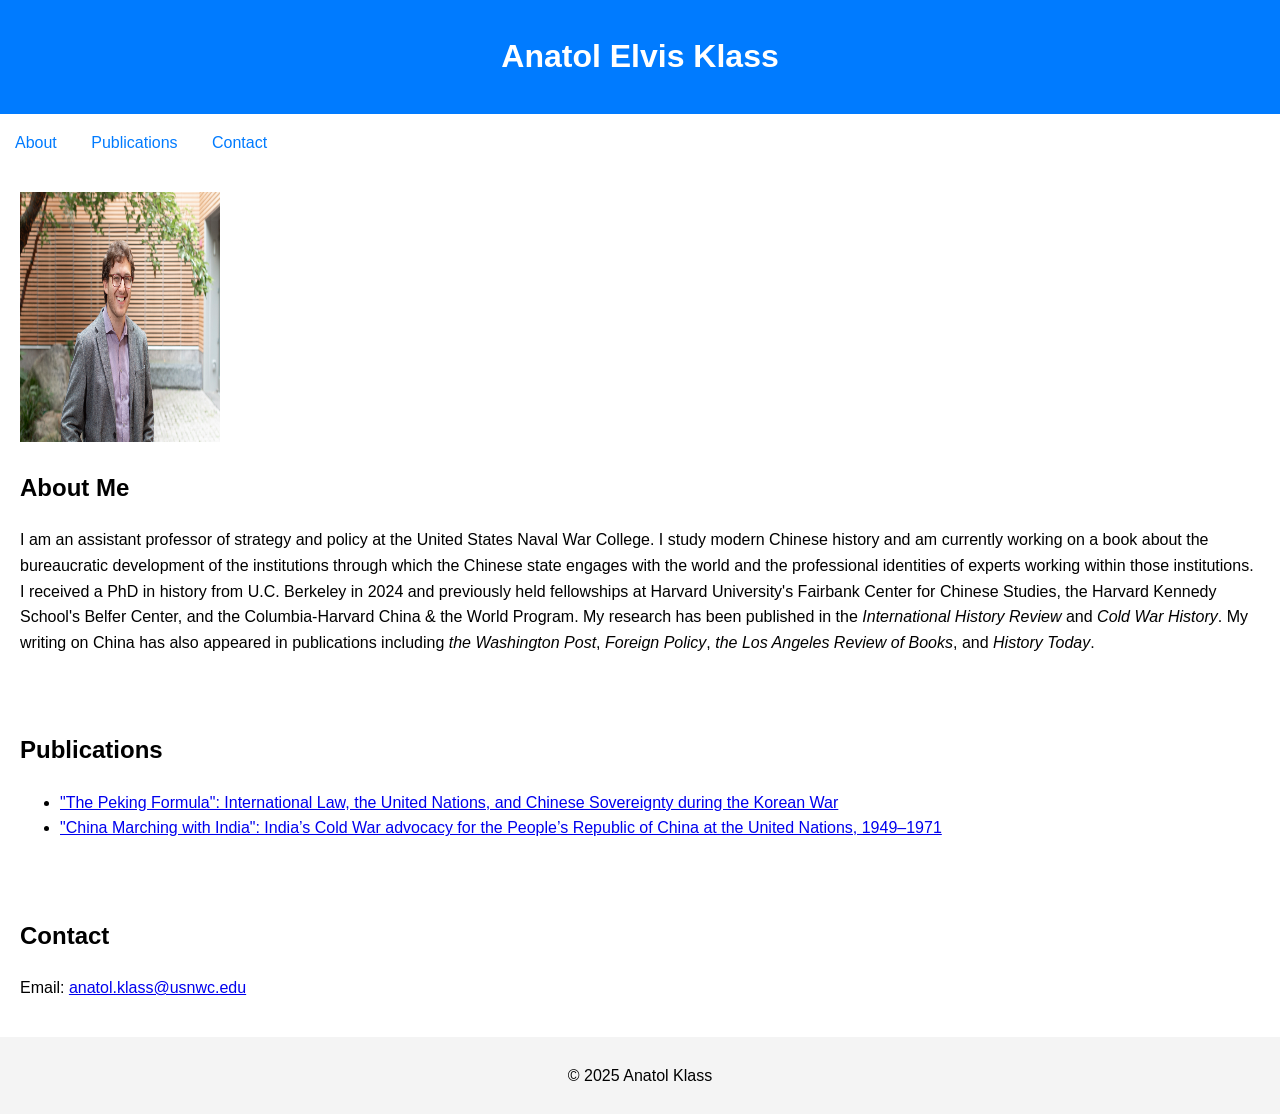
==== index.html @ d37aa777 "Update index.html" ====
<!DOCTYPE html>
<html lang="en">
<head>
    <meta charset="UTF-8">
    <meta name="viewport" content="width=device-width, initial-scale=1.0">
    <title>Anatol Elvis Klass</title>
    <link rel="stylesheet" href="styles.css">
</head>
<body>
    <header>
        <h1>Anatol Elvis Klass</h1>
        <p></p>
    </header>
    <nav>
        <ul>
            <li><a href="#about">About</a></li>
            <li><a href="#publications">Publications</a></li>
            <li><a href="#contact">Contact</a></li>
        </ul>
    </nav>
    <section id="about">
        <img src="KlassHeadshot.jpg" alt="About Me" style="width:200px; height:250px;">
        <h2>About Me</h2>
        <p>I am an assistant professor of strategy and policy at the United States Naval War College. I study modern Chinese history and am currently working on a book about the bureaucratic development of the institutions through which the Chinese state engages with the world and the professional identities of experts working within those institutions. I received a PhD in history from U.C. Berkeley in 2024 and previously held fellowships at Harvard University's Fairbank Center for Chinese Studies, the Harvard Kennedy School's Belfer Center, and the Columbia-Harvard China & the World Program. My research has been published in the <em>International History Review</em> and <em>Cold War History</em>. My writing on China has also appeared in publications including <em>the Washington Post</em>, <em>Foreign Policy</em>, <em>the Los Angeles Review of Books</em>, and <em>History Today</em>.</p>
    </section>
    <section id="publications">
        <h2>Publications</h2>
        <ul>
            <li><a href="https://www.tandfonline.com/doi/abs/10.1080/07075332.2020.1871054?tab=permissions&scroll=top">"The Peking Formula": International Law, the United Nations, and Chinese Sovereignty during the Korean War</a></li>
            <li><a href="https://www.tandfonline.com/doi/abs/10.1080/14682745.2023.2217763?journalCode=fcwh20">"China Marching with India": India’s Cold War advocacy for the People’s Republic of China at the United Nations, 1949–1971</a></li>
        </ul>
    </section>
    <section id="contact">
        <h2>Contact</h2>
        <p>Email: <a href="mailto:anatol.klass@usnwc.edu">anatol.klass@usnwc.edu</a></p>
    </section>
    <footer>
        <p>&copy; 2025 Anatol Klass</p>
    </footer>
</body>
</html>
---- styles.css ----
body {
    font-family: Arial, sans-serif;
    line-height: 1.6;
    margin: 0;
    padding: 0;
}

header {
    background: #007bff;
    color: white;
    padding: 10px 0;
    text-align: center;
}

nav ul {
    list-style: none;
    padding: 0;
}

nav ul li {
    display: inline;
    margin: 0 15px;
}

nav ul li a {
    color: #007bff;
    text-decoration: none;
}

section {
    padding: 20px;
}

footer {
    text-align: center;
    padding: 10px 0;
    background: #f4f4f4;
}
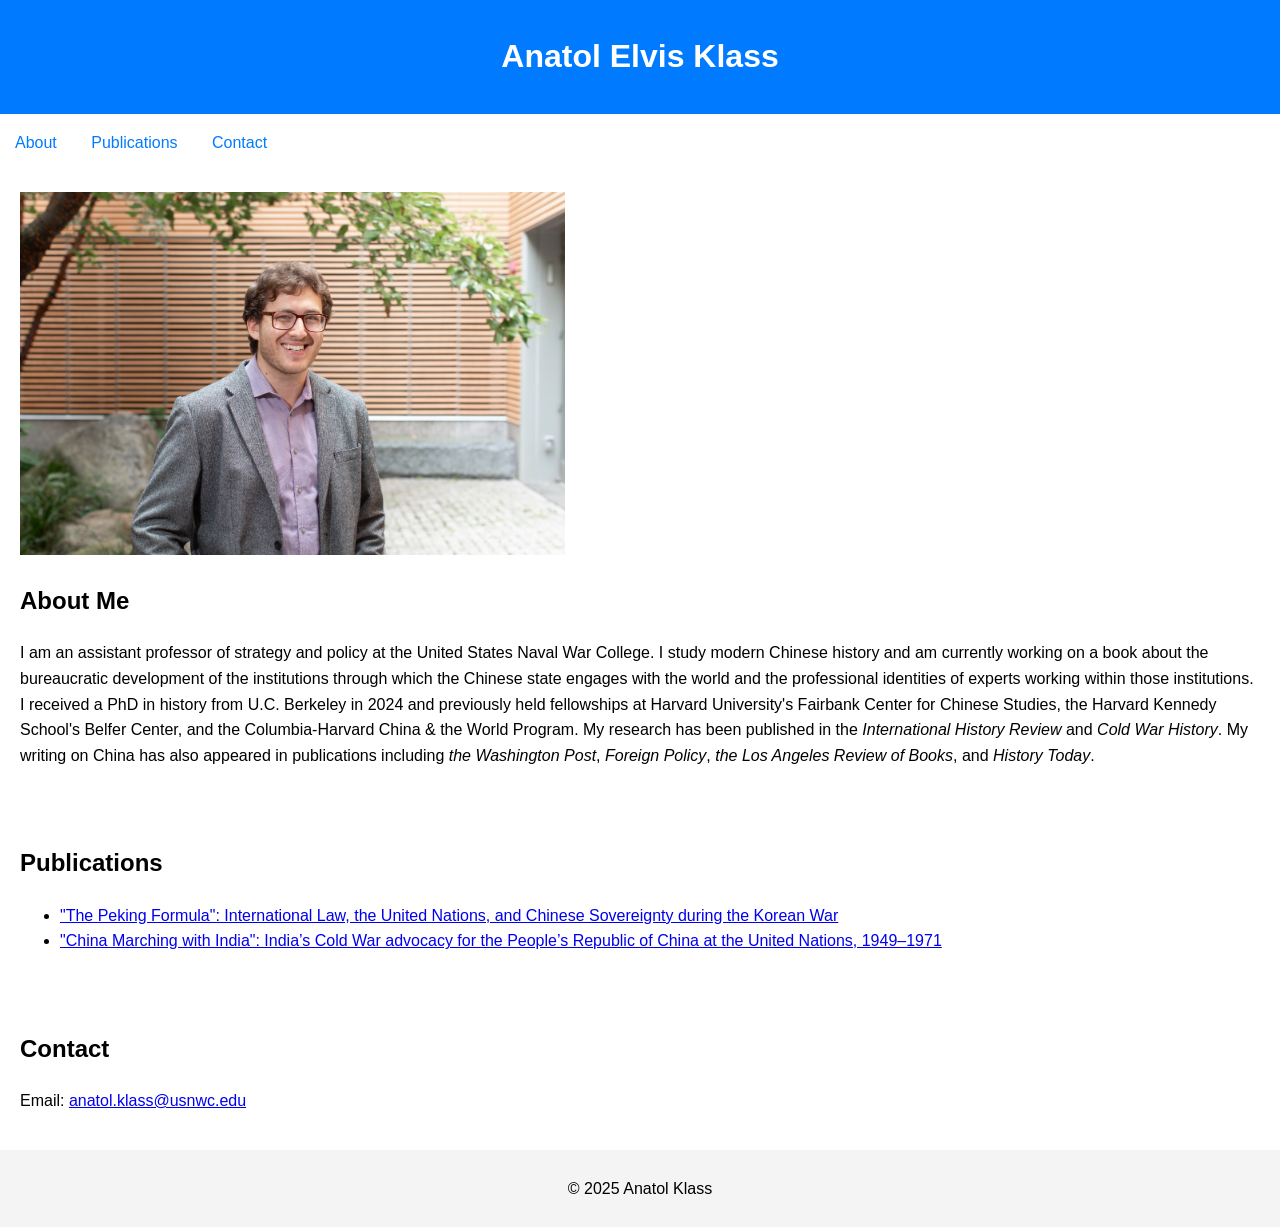
==== commit fef9df2f: "Update index.html" ====
--- a/index.html
+++ b/index.html
@@ -19,7 +19,7 @@
         </ul>
     </nav>
     <section id="about">
-        <img src="KlassHeadshot.jpg" alt="About Me" style="width:200px; height:250px;">
+        <img src="KlassHeadshot.jpg" alt="About Me" style="width:545px; height:363px;">
         <h2>About Me</h2>
         <p>I am an assistant professor of strategy and policy at the United States Naval War College. I study modern Chinese history and am currently working on a book about the bureaucratic development of the institutions through which the Chinese state engages with the world and the professional identities of experts working within those institutions. I received a PhD in history from U.C. Berkeley in 2024 and previously held fellowships at Harvard University's Fairbank Center for Chinese Studies, the Harvard Kennedy School's Belfer Center, and the Columbia-Harvard China & the World Program. My research has been published in the <em>International History Review</em> and <em>Cold War History</em>. My writing on China has also appeared in publications including <em>the Washington Post</em>, <em>Foreign Policy</em>, <em>the Los Angeles Review of Books</em>, and <em>History Today</em>.</p>
     </section>
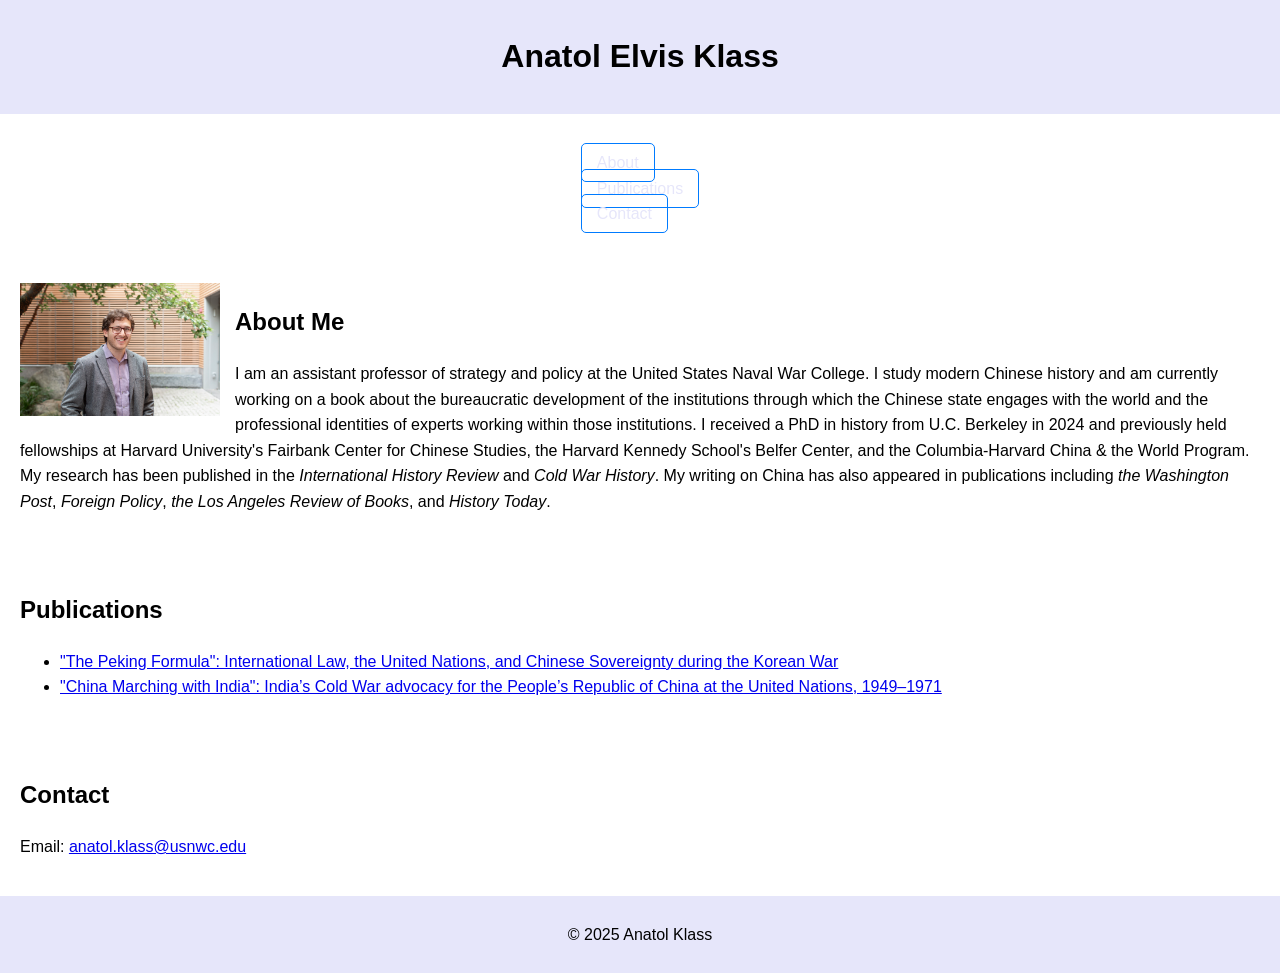
==== commit 37041088: "Update index.html" ====
--- a/index.html
+++ b/index.html
@@ -5,6 +5,15 @@
     <meta name="viewport" content="width=device-width, initial-scale=1.0">
     <title>Anatol Elvis Klass</title>
     <link rel="stylesheet" href="styles.css">
+    <style>
+        /* Add this CSS to your styles.css file or within a <style> tag in the <head> */
+        .headshot {
+            float: left; /* Float the image to the left */
+            margin-right: 15px; /* Add some space between the image and the text */
+            width: 200px; /* Adjust the width as needed */
+            height: auto; /* Maintain aspect ratio */
+        }
+    </style>
 </head>
 <body>
     <header>
@@ -19,7 +28,7 @@
         </ul>
     </nav>
     <section id="about">
-        <img src="KlassHeadshot.jpg" alt="About Me" style="width:545px; height:363px;">
+        <img src="KlassHeadshot.jpg" alt="About Me" class="headshot">
         <h2>About Me</h2>
         <p>I am an assistant professor of strategy and policy at the United States Naval War College. I study modern Chinese history and am currently working on a book about the bureaucratic development of the institutions through which the Chinese state engages with the world and the professional identities of experts working within those institutions. I received a PhD in history from U.C. Berkeley in 2024 and previously held fellowships at Harvard University's Fairbank Center for Chinese Studies, the Harvard Kennedy School's Belfer Center, and the Columbia-Harvard China & the World Program. My research has been published in the <em>International History Review</em> and <em>Cold War History</em>. My writing on China has also appeared in publications including <em>the Washington Post</em>, <em>Foreign Policy</em>, <em>the Los Angeles Review of Books</em>, and <em>History Today</em>.</p>
     </section>
--- a/styles.css
+++ b/styles.css
@@ -6,10 +6,16 @@
 }
 
 header {
-    background: #007bff;
-    color: white;
+    background: #E6E6FA;
+    color: black;
     padding: 10px 0;
     text-align: center;
+}
+
+nav {
+    display: flex;
+    justify-content: center; /* Center the navigation items */
+    margin: 20px 0; /* Add some margin for spacing */
 }
 
 nav ul {
@@ -18,13 +24,21 @@
 }
 
 nav ul li {
-    display: inline;
-    margin: 0 15px;
+    margin: 0 15px; /* Space between the buttons */
 }
 
 nav ul li a {
-    color: #007bff;
+    color: #E6E6FA;
     text-decoration: none;
+    padding: 10px 15px; /* Add padding for a button-like appearance */
+    border: 1px solid #007bff; /* Optional: Add a border */
+    border-radius: 5px; /* Optional: Rounded corners */
+    transition: background-color 0.3s; /* Optional: Smooth transition */
+}
+
+nav ul li a:hover {
+    background-color: #E6E6FA; /* Change background on hover */
+    color: black; /* Change text color on hover */
 }
 
 section {
@@ -34,5 +48,5 @@
 footer {
     text-align: center;
     padding: 10px 0;
-    background: #f4f4f4;
+    background: #E6E6FA;
 }
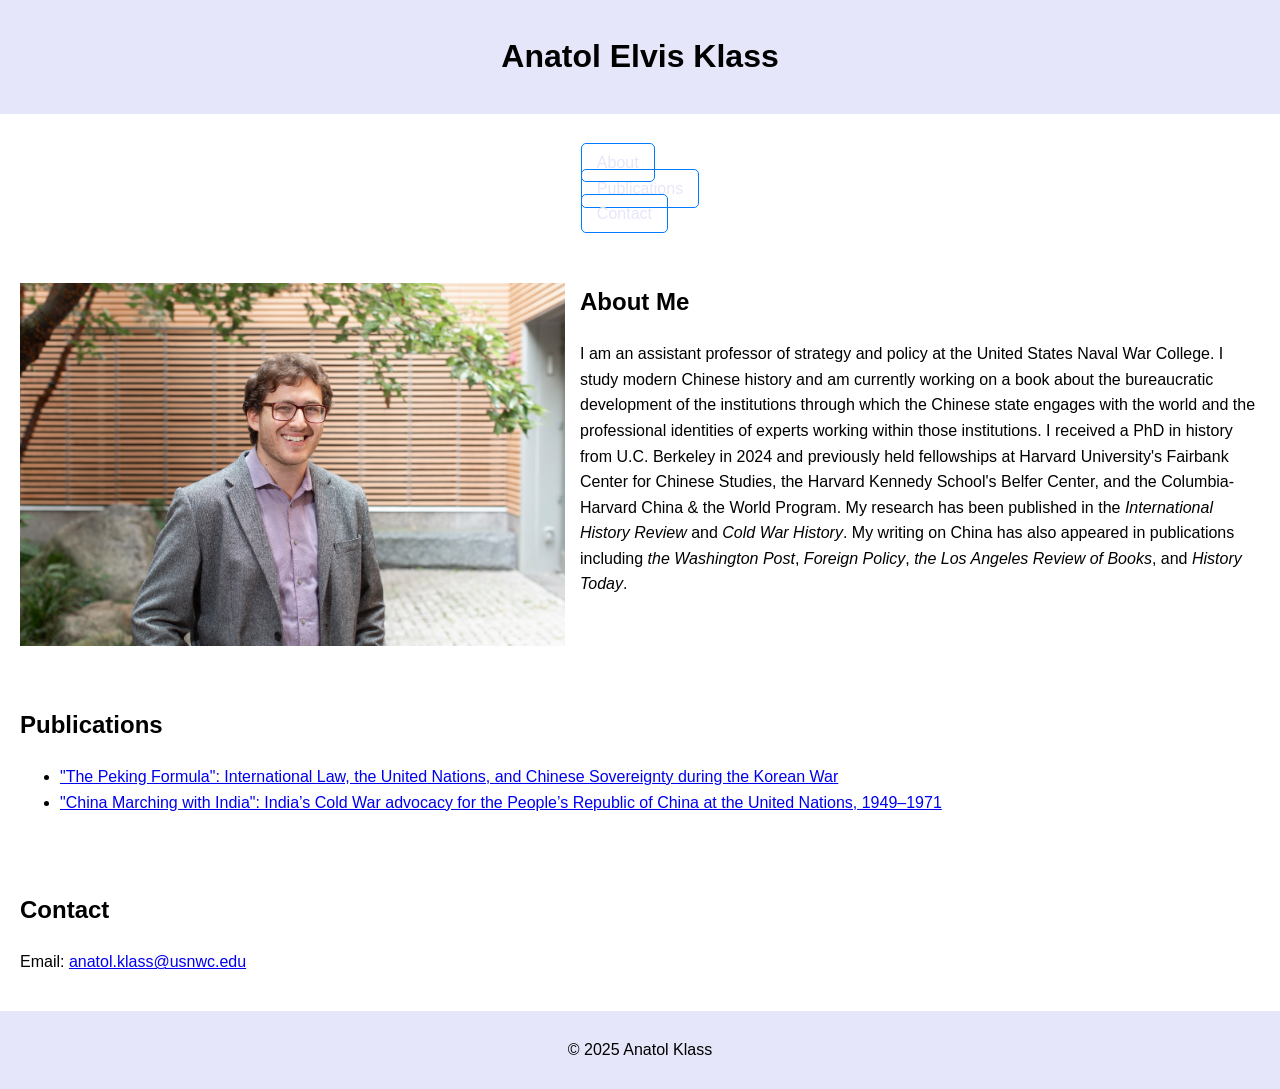
==== commit 1699fe90: "Update index.html" ====
--- a/index.html
+++ b/index.html
@@ -10,8 +10,11 @@
         .headshot {
             float: left; /* Float the image to the left */
             margin-right: 15px; /* Add some space between the image and the text */
-            width: 200px; /* Adjust the width as needed */
-            height: auto; /* Maintain aspect ratio */
+            width: 545px; /* Set the width to 545px */
+            height: 363px; /* Set the height to 363px */
+        }
+        #about {
+            overflow: auto; /* Clear floats */
         }
     </style>
 </head>
@@ -29,7 +32,7 @@
     </nav>
     <section id="about">
         <img src="KlassHeadshot.jpg" alt="About Me" class="headshot">
-        <h2>About Me</h2>
+        <h2 style="margin-top: 0;">About Me</h2> <!-- Remove top margin -->
         <p>I am an assistant professor of strategy and policy at the United States Naval War College. I study modern Chinese history and am currently working on a book about the bureaucratic development of the institutions through which the Chinese state engages with the world and the professional identities of experts working within those institutions. I received a PhD in history from U.C. Berkeley in 2024 and previously held fellowships at Harvard University's Fairbank Center for Chinese Studies, the Harvard Kennedy School's Belfer Center, and the Columbia-Harvard China & the World Program. My research has been published in the <em>International History Review</em> and <em>Cold War History</em>. My writing on China has also appeared in publications including <em>the Washington Post</em>, <em>Foreign Policy</em>, <em>the Los Angeles Review of Books</em>, and <em>History Today</em>.</p>
     </section>
     <section id="publications">
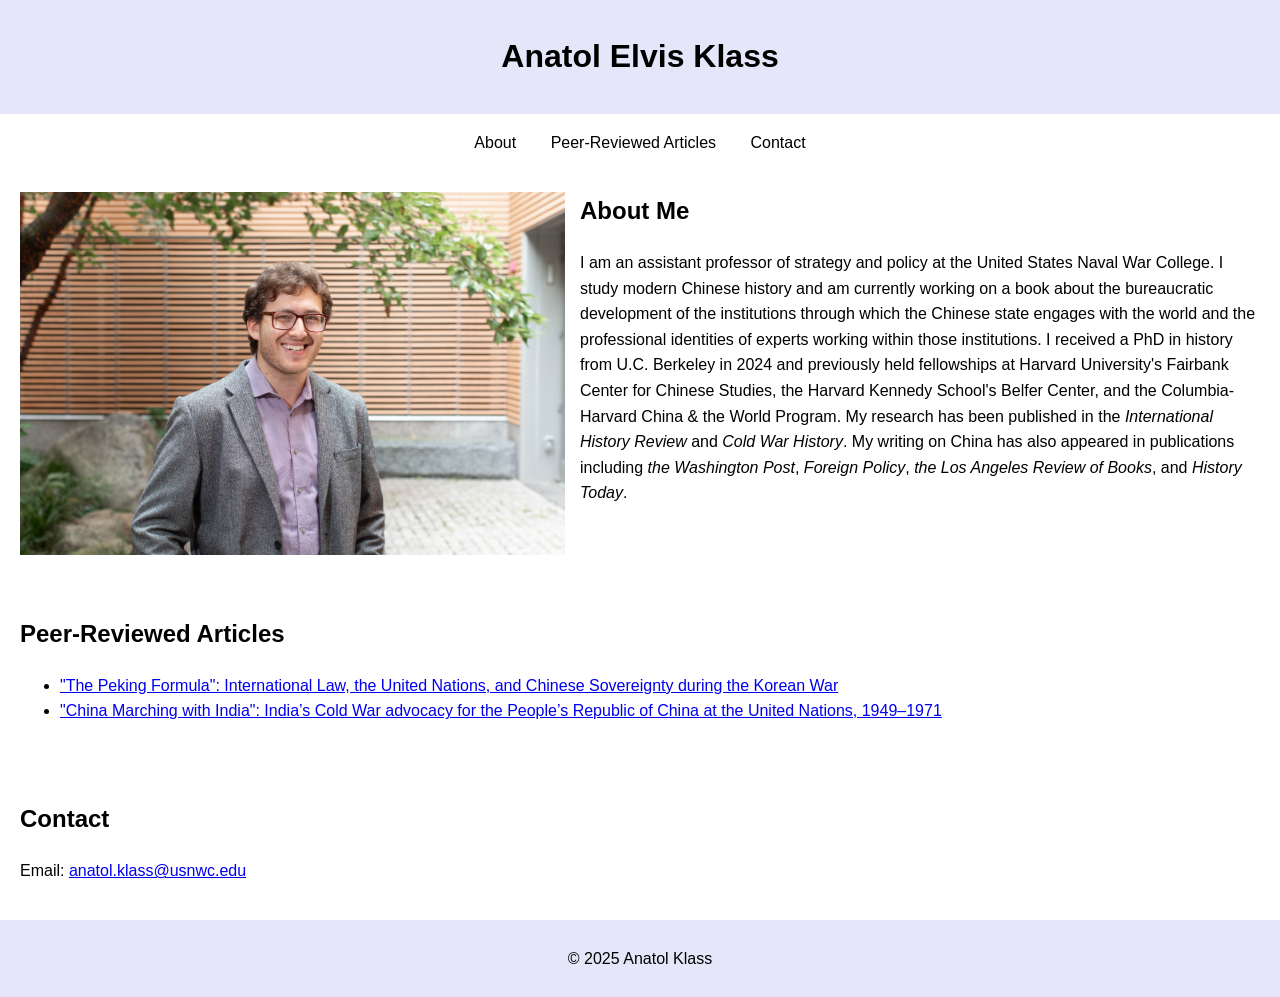
==== commit 475dbd19: "Update index.html" ====
--- a/index.html
+++ b/index.html
@@ -26,7 +26,7 @@
     <nav>
         <ul>
             <li><a href="#about">About</a></li>
-            <li><a href="#publications">Publications</a></li>
+            <li><a href="#publications">Peer-Reviewed Articles</a></li>
             <li><a href="#contact">Contact</a></li>
         </ul>
     </nav>
@@ -36,7 +36,7 @@
         <p>I am an assistant professor of strategy and policy at the United States Naval War College. I study modern Chinese history and am currently working on a book about the bureaucratic development of the institutions through which the Chinese state engages with the world and the professional identities of experts working within those institutions. I received a PhD in history from U.C. Berkeley in 2024 and previously held fellowships at Harvard University's Fairbank Center for Chinese Studies, the Harvard Kennedy School's Belfer Center, and the Columbia-Harvard China & the World Program. My research has been published in the <em>International History Review</em> and <em>Cold War History</em>. My writing on China has also appeared in publications including <em>the Washington Post</em>, <em>Foreign Policy</em>, <em>the Los Angeles Review of Books</em>, and <em>History Today</em>.</p>
     </section>
     <section id="publications">
-        <h2>Publications</h2>
+        <h2>Peer-Reviewed Articles</h2>
         <ul>
             <li><a href="https://www.tandfonline.com/doi/abs/10.1080/07075332.2020.1871054?tab=permissions&scroll=top">"The Peking Formula": International Law, the United Nations, and Chinese Sovereignty during the Korean War</a></li>
             <li><a href="https://www.tandfonline.com/doi/abs/10.1080/14682745.2023.2217763?journalCode=fcwh20">"China Marching with India": India’s Cold War advocacy for the People’s Republic of China at the United Nations, 1949–1971</a></li>
--- a/styles.css
+++ b/styles.css
@@ -13,32 +13,22 @@
 }
 
 nav {
-    display: flex;
-    justify-content: center; /* Center the navigation items */
-    margin: 20px 0; /* Add some margin for spacing */
+    text-align: center; /* Center the navigation */
 }
 
 nav ul {
-    list-style: none;
-    padding: 0;
+    list-style: none; /* Remove bullet points */
+    padding: 0; /* Remove padding */
 }
 
 nav ul li {
+    display: inline; /* Display list items inline */
     margin: 0 15px; /* Space between the buttons */
 }
 
 nav ul li a {
-    color: #E6E6FA;
-    text-decoration: none;
-    padding: 10px 15px; /* Add padding for a button-like appearance */
-    border: 1px solid #007bff; /* Optional: Add a border */
-    border-radius: 5px; /* Optional: Rounded corners */
-    transition: background-color 0.3s; /* Optional: Smooth transition */
-}
-
-nav ul li a:hover {
-    background-color: #E6E6FA; /* Change background on hover */
-    color: black; /* Change text color on hover */
+    color: black; /* Set text color to black */
+    text-decoration: none; /* Remove underline */
 }
 
 section {
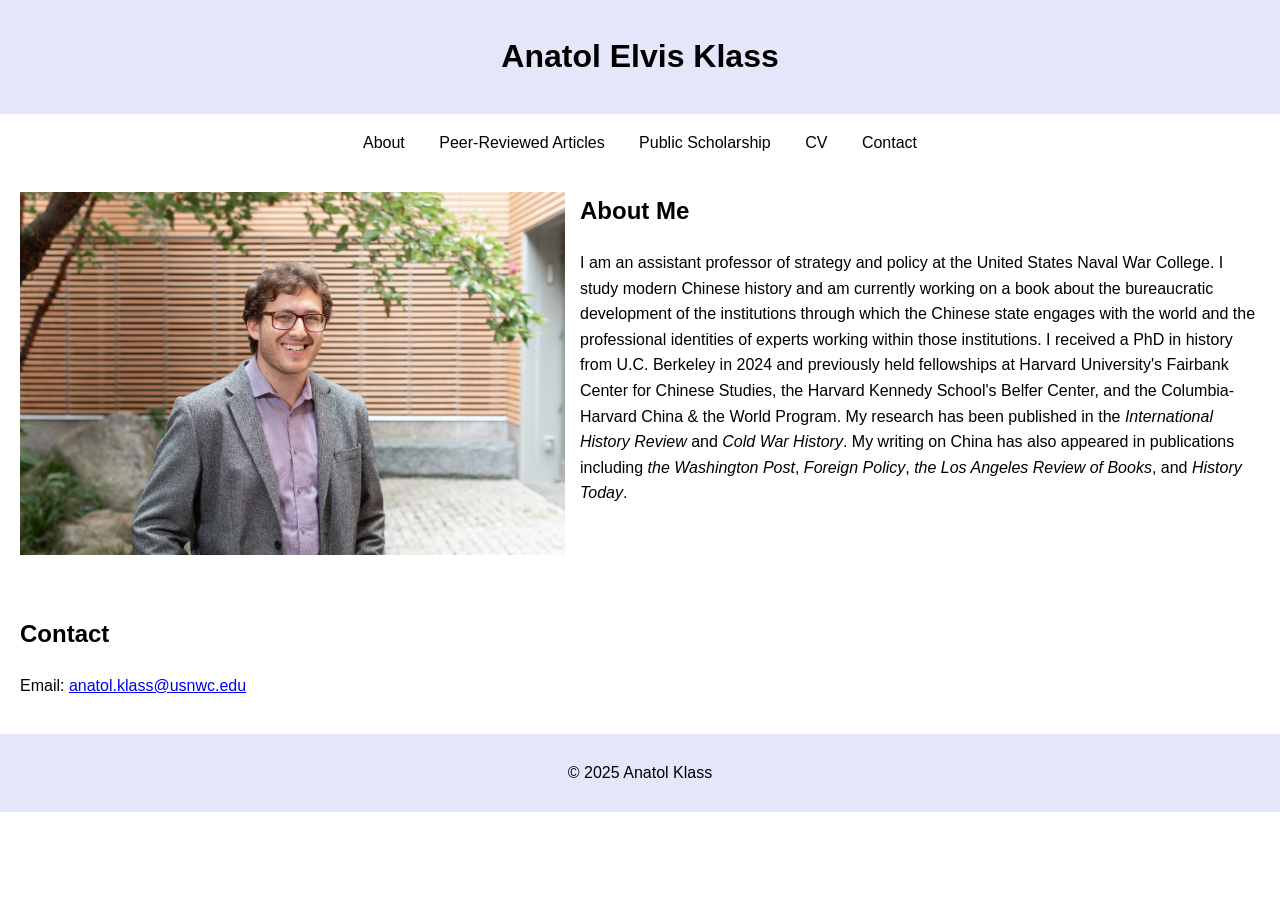
==== commit ba508835: "Update index.html" ====
--- a/index.html
+++ b/index.html
@@ -26,7 +26,9 @@
     <nav>
         <ul>
             <li><a href="#about">About</a></li>
-            <li><a href="#publications">Peer-Reviewed Articles</a></li>
+            <li><a href="publications.html">Peer-Reviewed Articles</a></li>
+            <li><a href="public-scholarship.html">Public Scholarship</a></li>
+            <li><a href="cv.pdf" target="_blank">CV</a></li>
             <li><a href="#contact">Contact</a></li>
         </ul>
     </nav>
@@ -34,13 +36,6 @@
         <img src="KlassHeadshot.jpg" alt="About Me" class="headshot">
         <h2 style="margin-top: 0;">About Me</h2> <!-- Remove top margin -->
         <p>I am an assistant professor of strategy and policy at the United States Naval War College. I study modern Chinese history and am currently working on a book about the bureaucratic development of the institutions through which the Chinese state engages with the world and the professional identities of experts working within those institutions. I received a PhD in history from U.C. Berkeley in 2024 and previously held fellowships at Harvard University's Fairbank Center for Chinese Studies, the Harvard Kennedy School's Belfer Center, and the Columbia-Harvard China & the World Program. My research has been published in the <em>International History Review</em> and <em>Cold War History</em>. My writing on China has also appeared in publications including <em>the Washington Post</em>, <em>Foreign Policy</em>, <em>the Los Angeles Review of Books</em>, and <em>History Today</em>.</p>
-    </section>
-    <section id="publications">
-        <h2>Peer-Reviewed Articles</h2>
-        <ul>
-            <li><a href="https://www.tandfonline.com/doi/abs/10.1080/07075332.2020.1871054?tab=permissions&scroll=top">"The Peking Formula": International Law, the United Nations, and Chinese Sovereignty during the Korean War</a></li>
-            <li><a href="https://www.tandfonline.com/doi/abs/10.1080/14682745.2023.2217763?journalCode=fcwh20">"China Marching with India": India’s Cold War advocacy for the People’s Republic of China at the United Nations, 1949–1971</a></li>
-        </ul>
     </section>
     <section id="contact">
         <h2>Contact</h2>
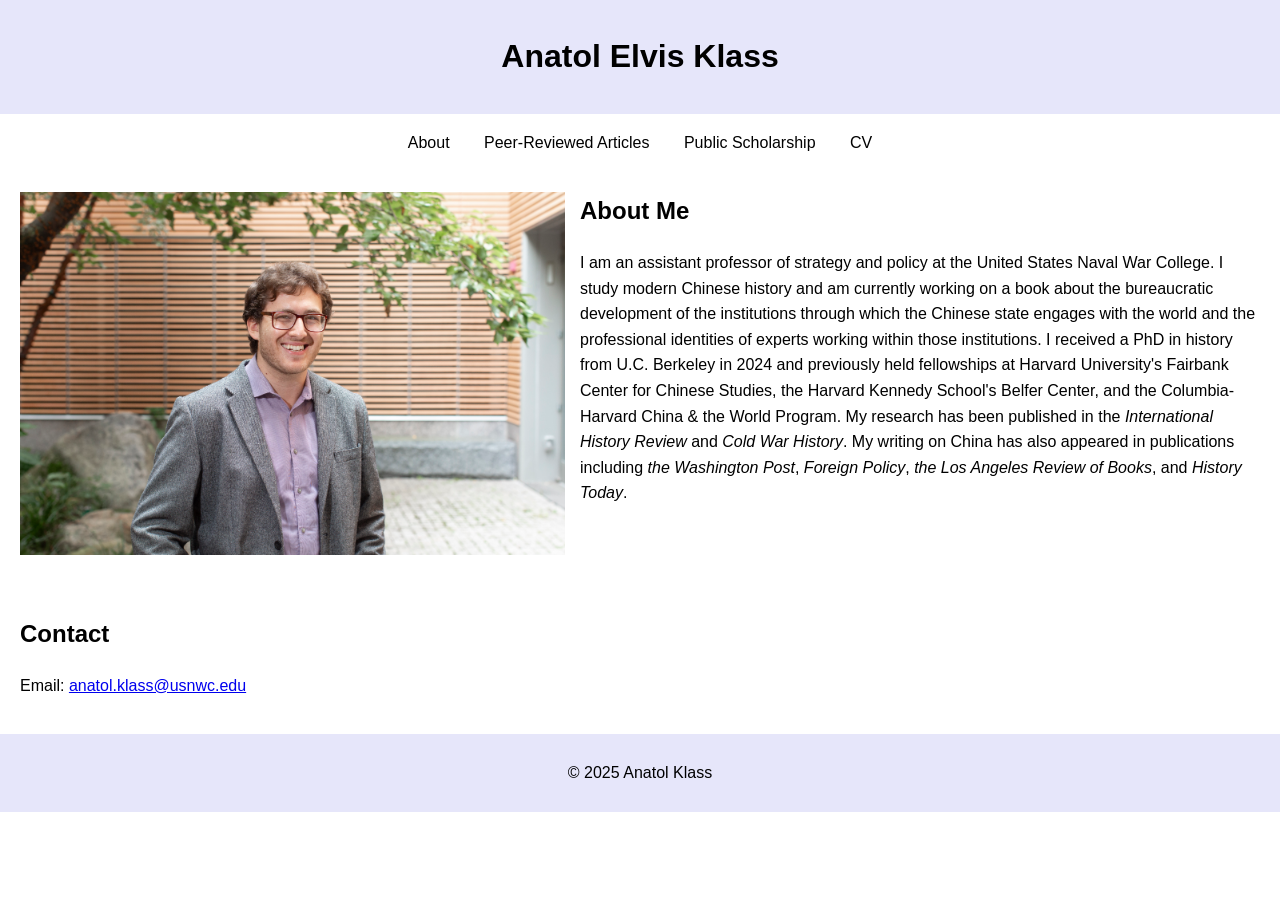
==== commit de5263a5: "Update index.html" ====
--- a/index.html
+++ b/index.html
@@ -29,7 +29,6 @@
             <li><a href="publications.html">Peer-Reviewed Articles</a></li>
             <li><a href="public-scholarship.html">Public Scholarship</a></li>
             <li><a href="cv.pdf" target="_blank">CV</a></li>
-            <li><a href="#contact">Contact</a></li>
         </ul>
     </nav>
     <section id="about">
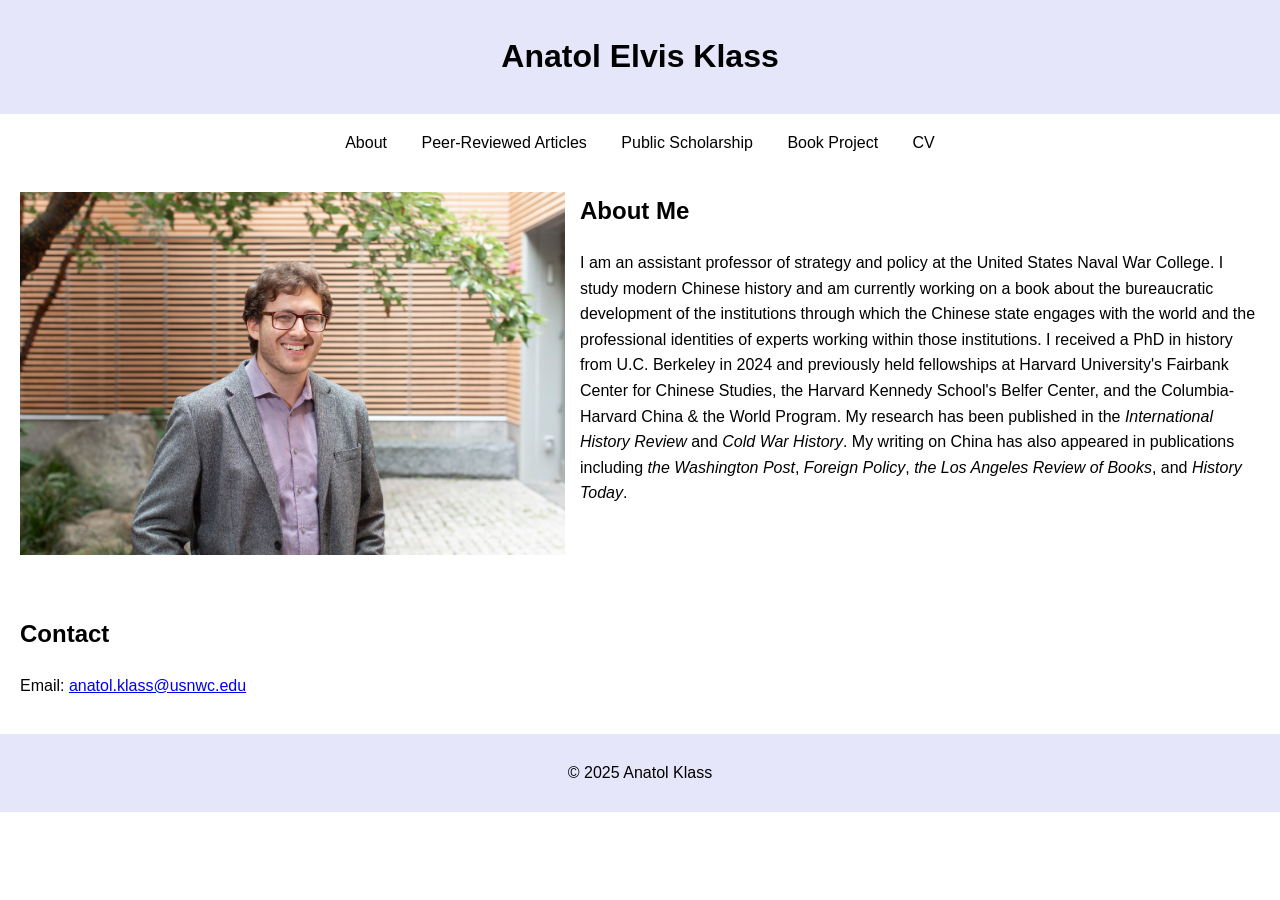
==== commit 756f9444: "Update index.html" ====
--- a/index.html
+++ b/index.html
@@ -28,6 +28,7 @@
             <li><a href="#about">About</a></li>
             <li><a href="publications.html">Peer-Reviewed Articles</a></li>
             <li><a href="public-scholarship.html">Public Scholarship</a></li>
+            <li><a href="book-project.html">Book Project</a></li> 
             <li><a href="cv.pdf" target="_blank">CV</a></li>
         </ul>
     </nav>
